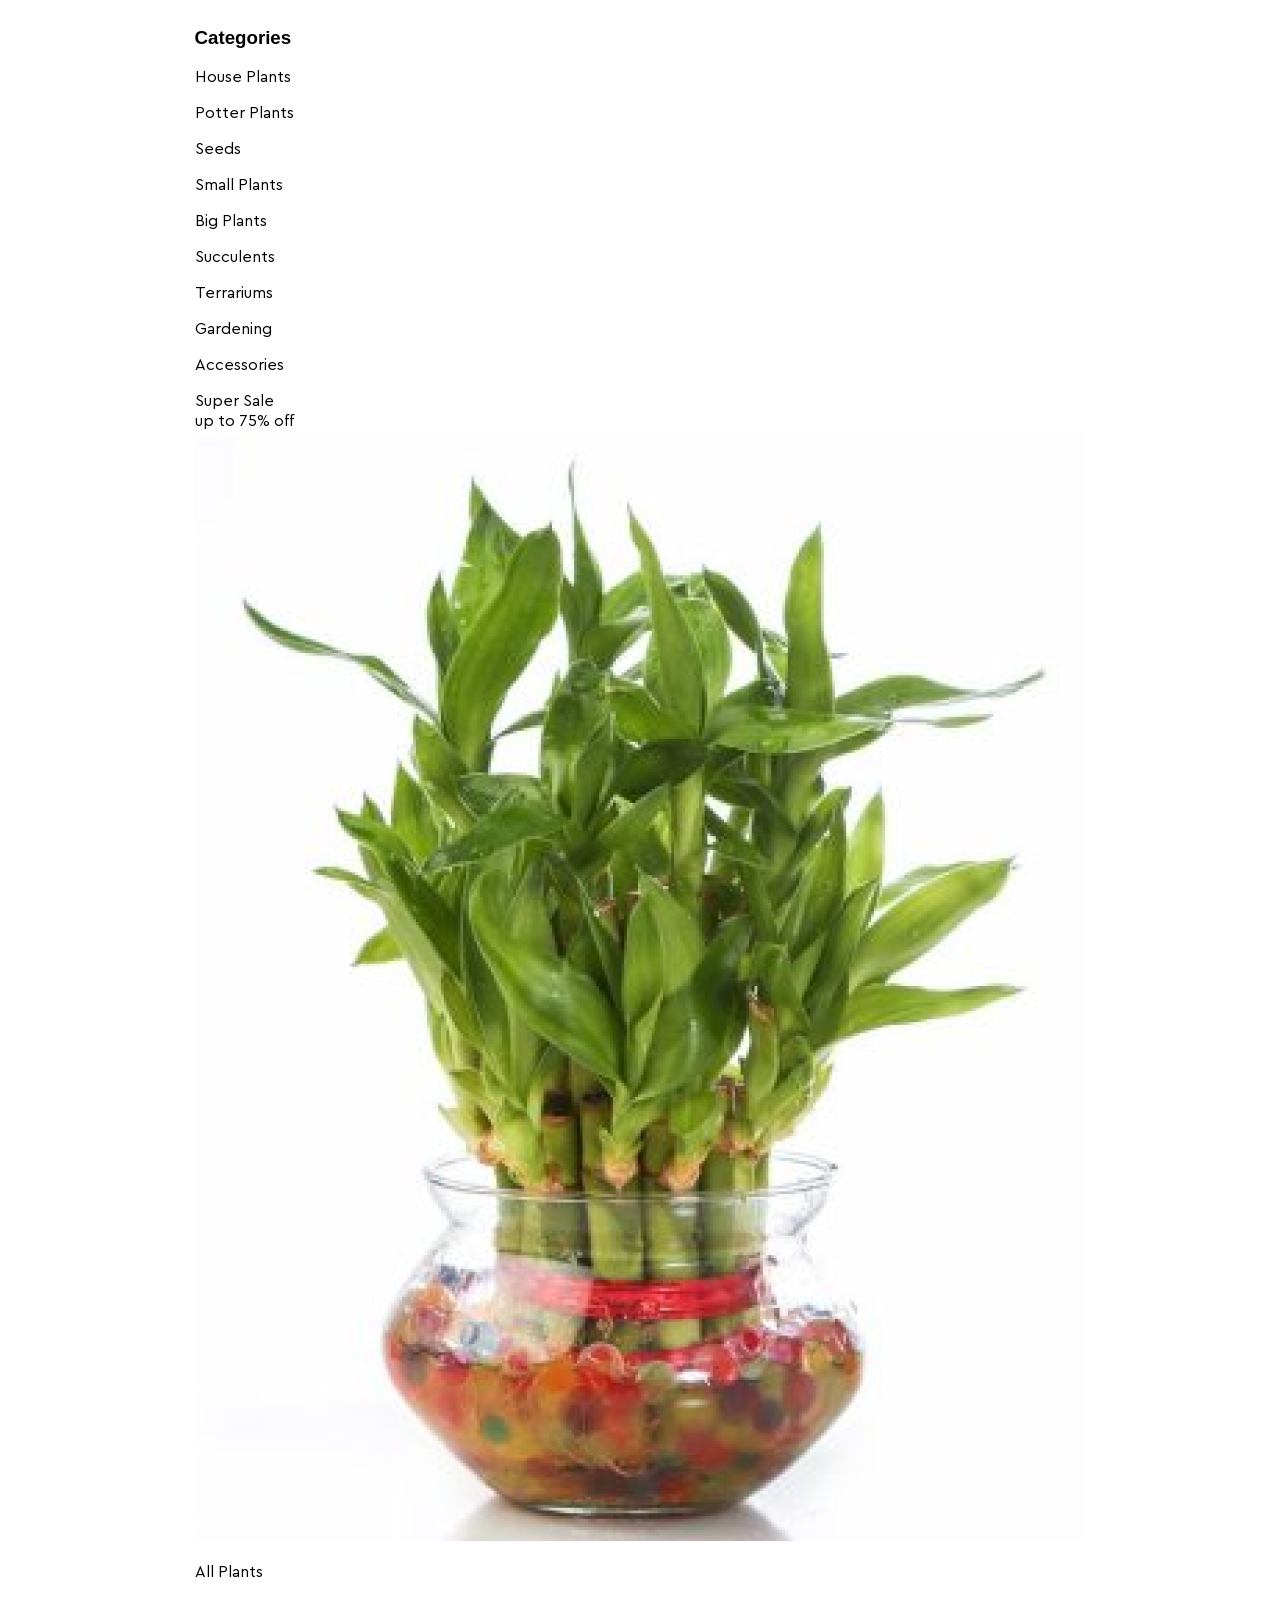
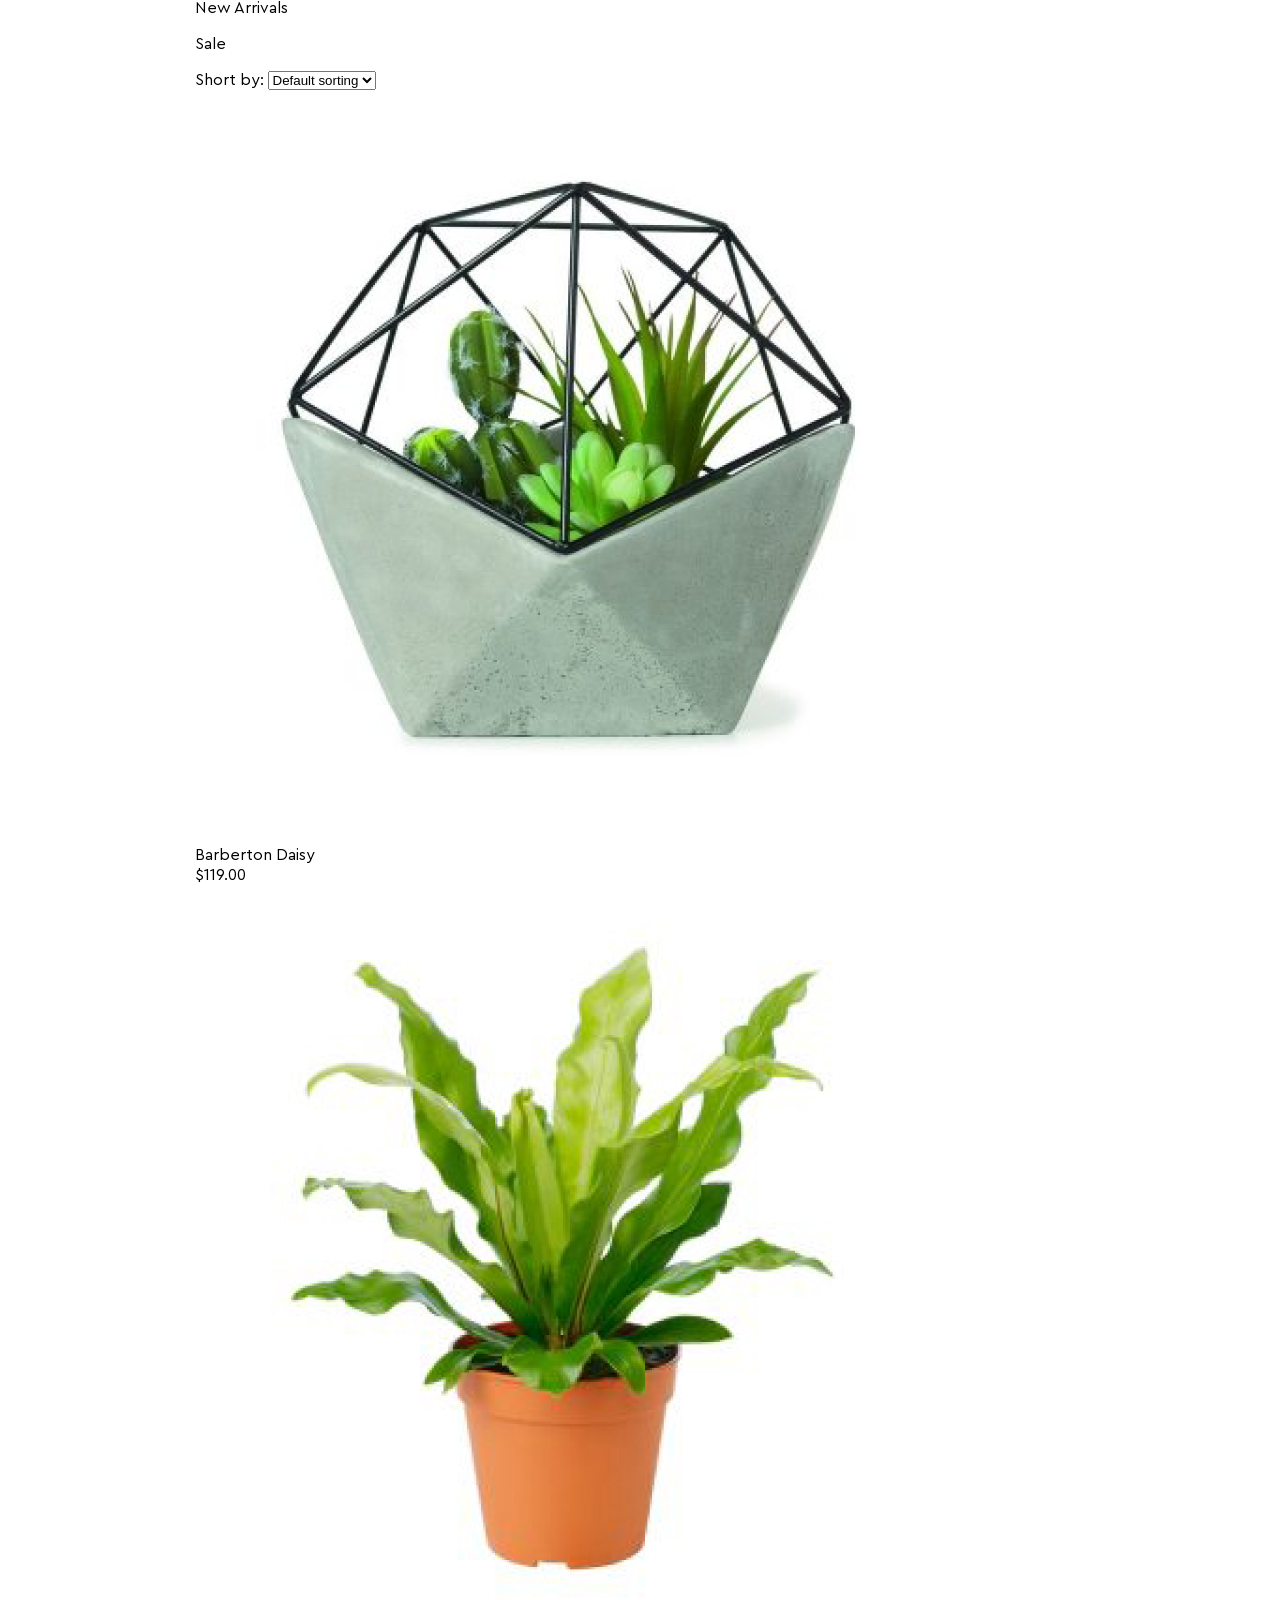
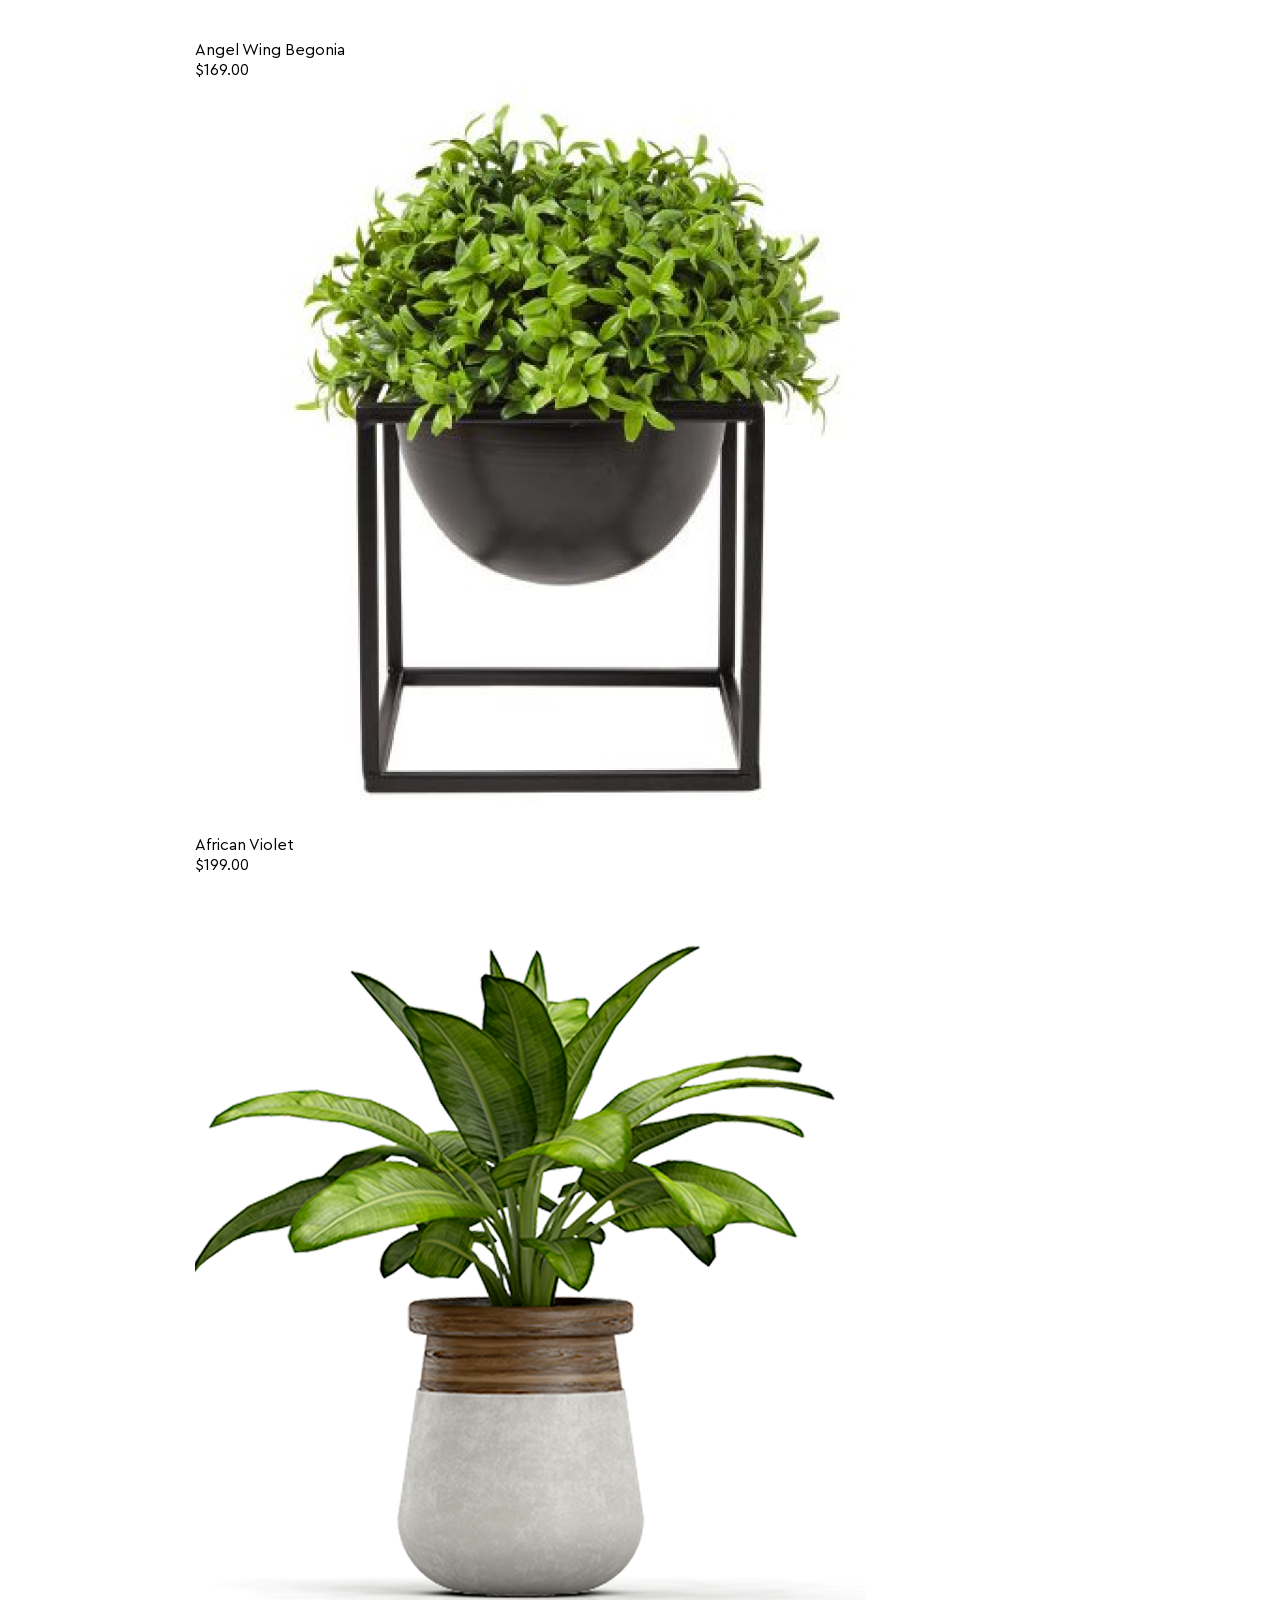
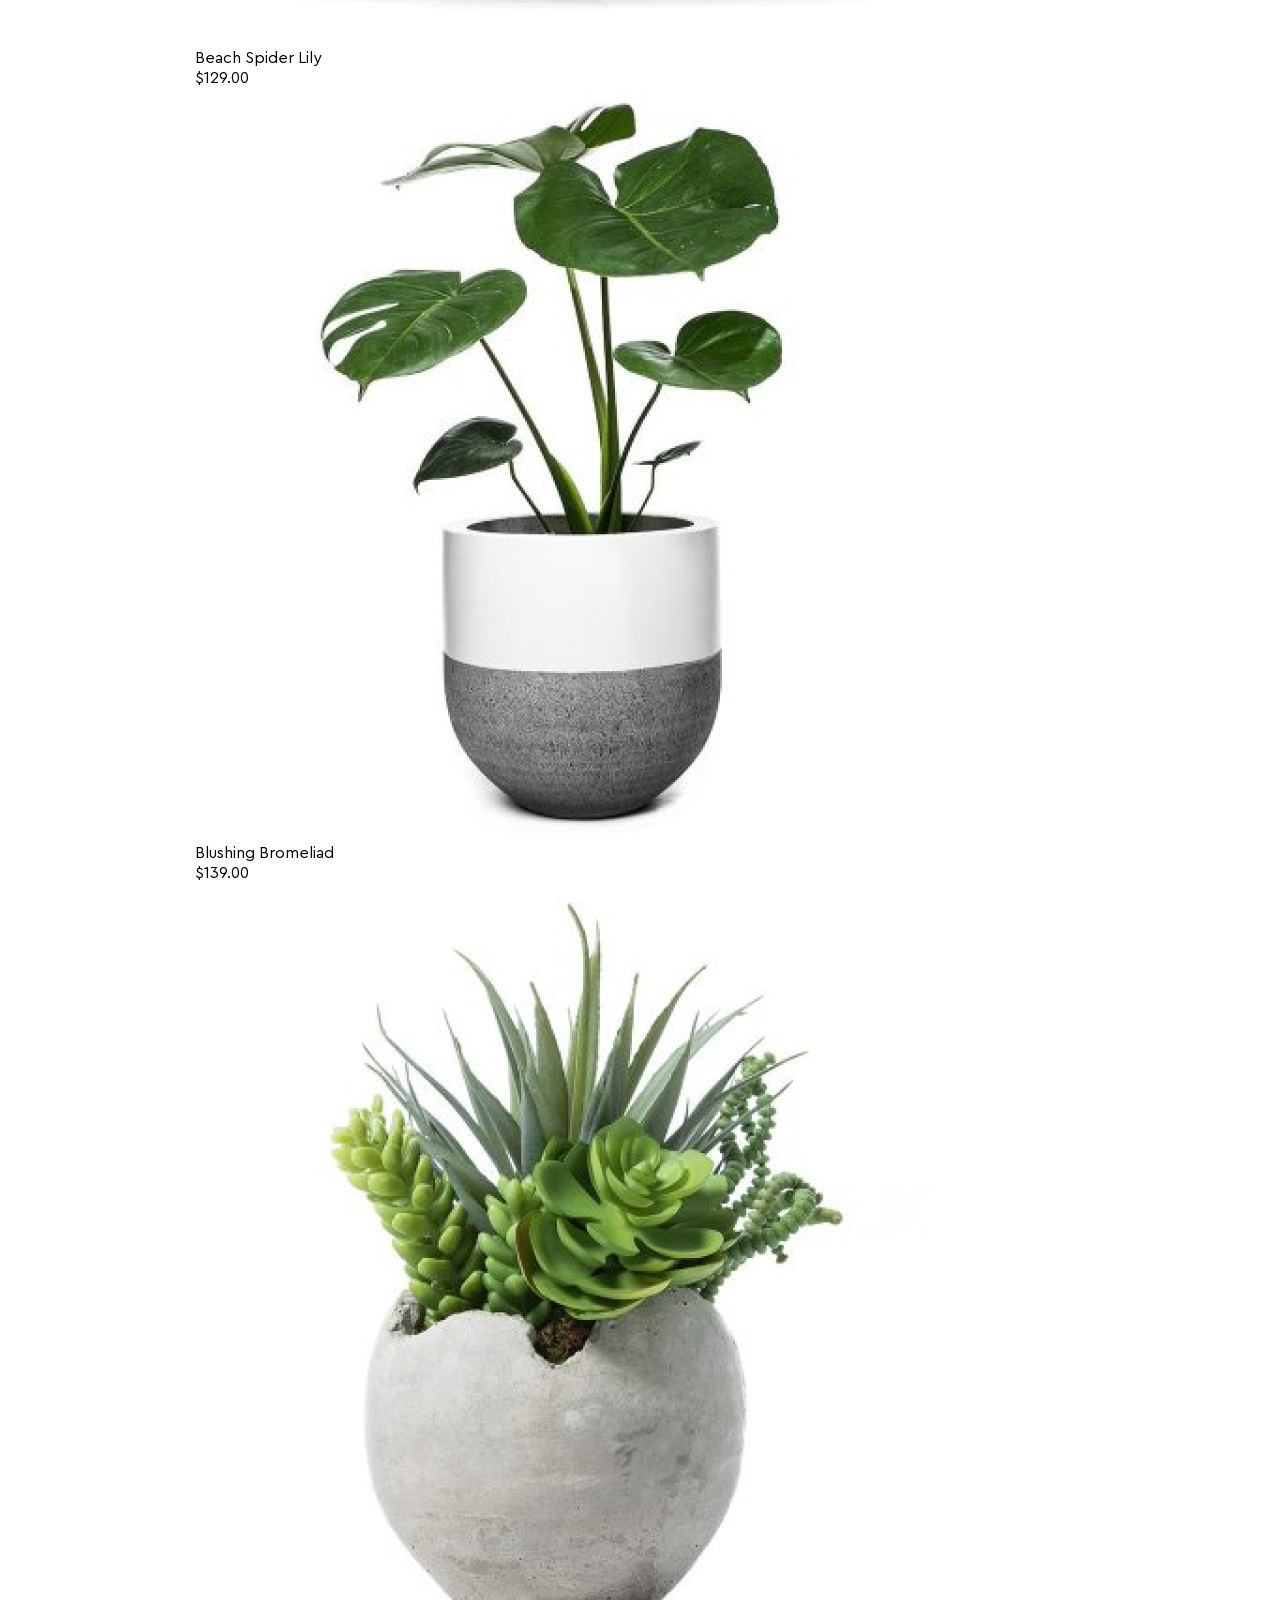
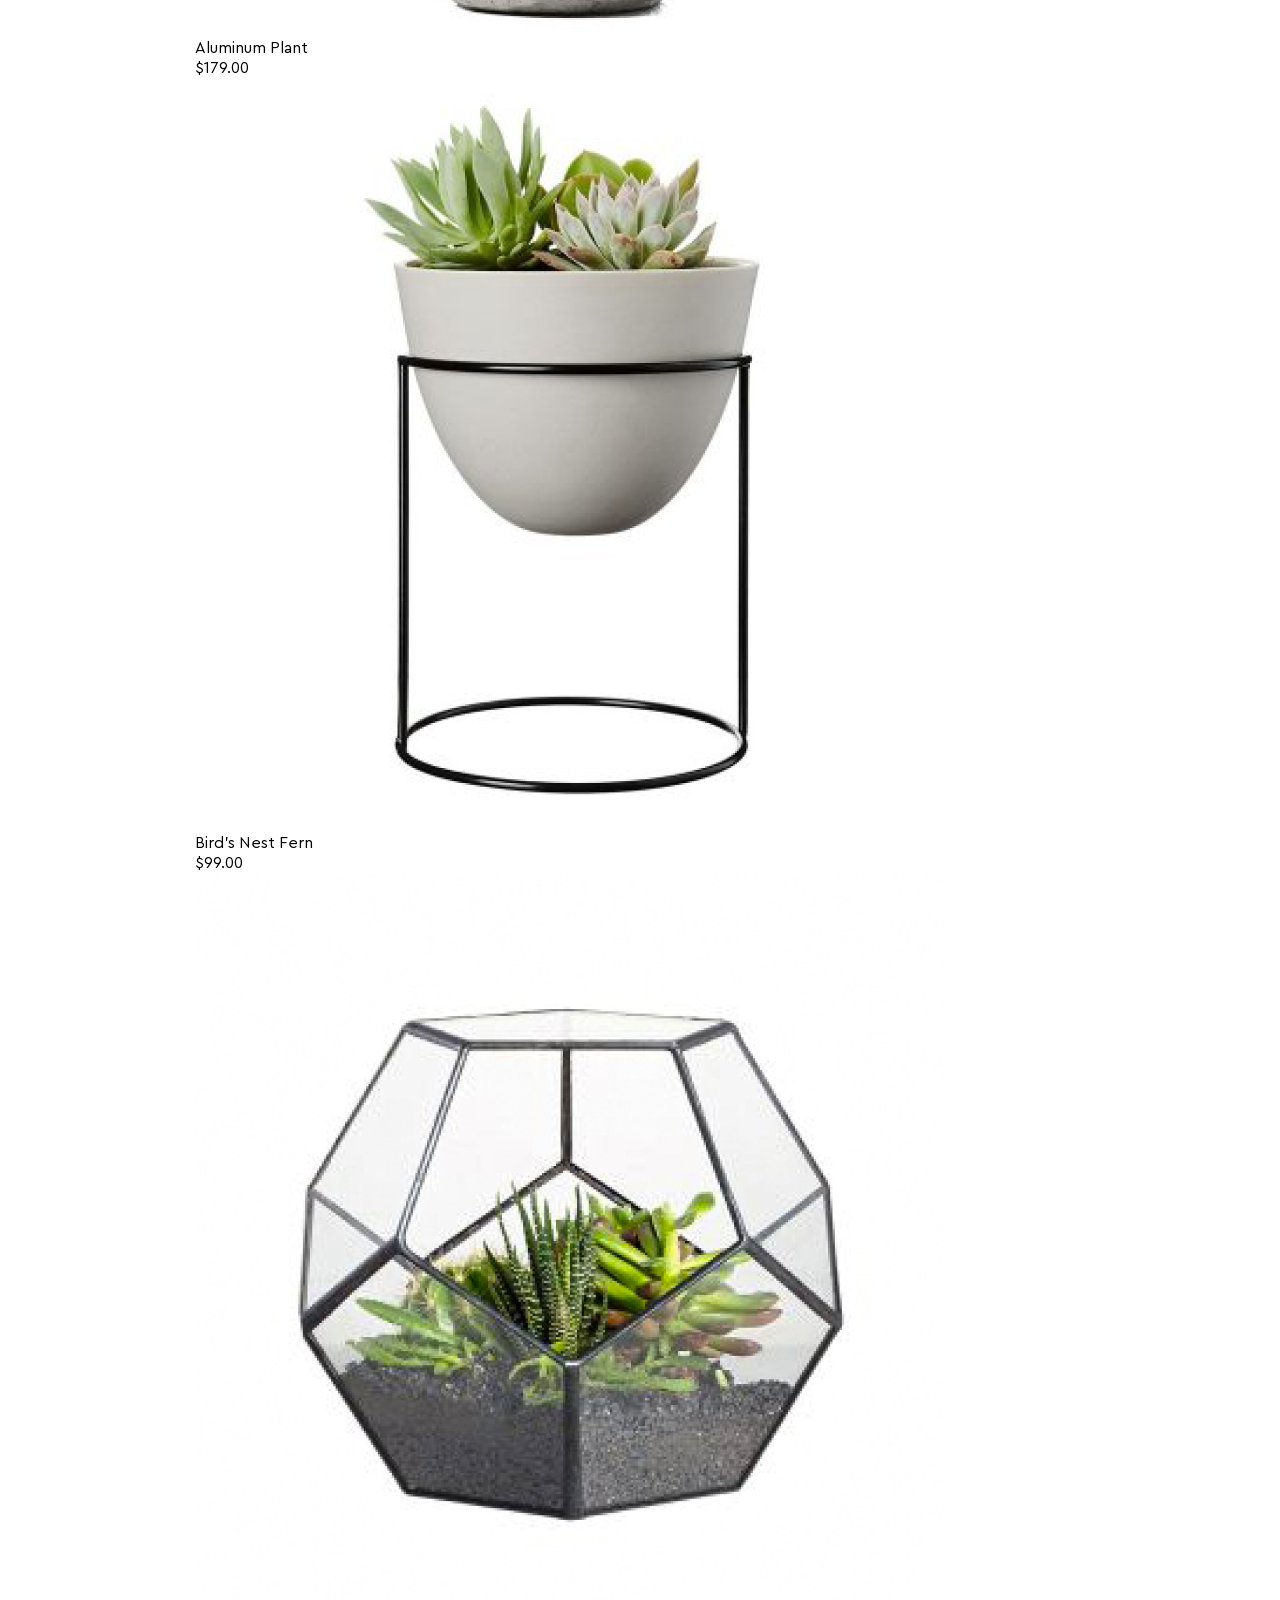
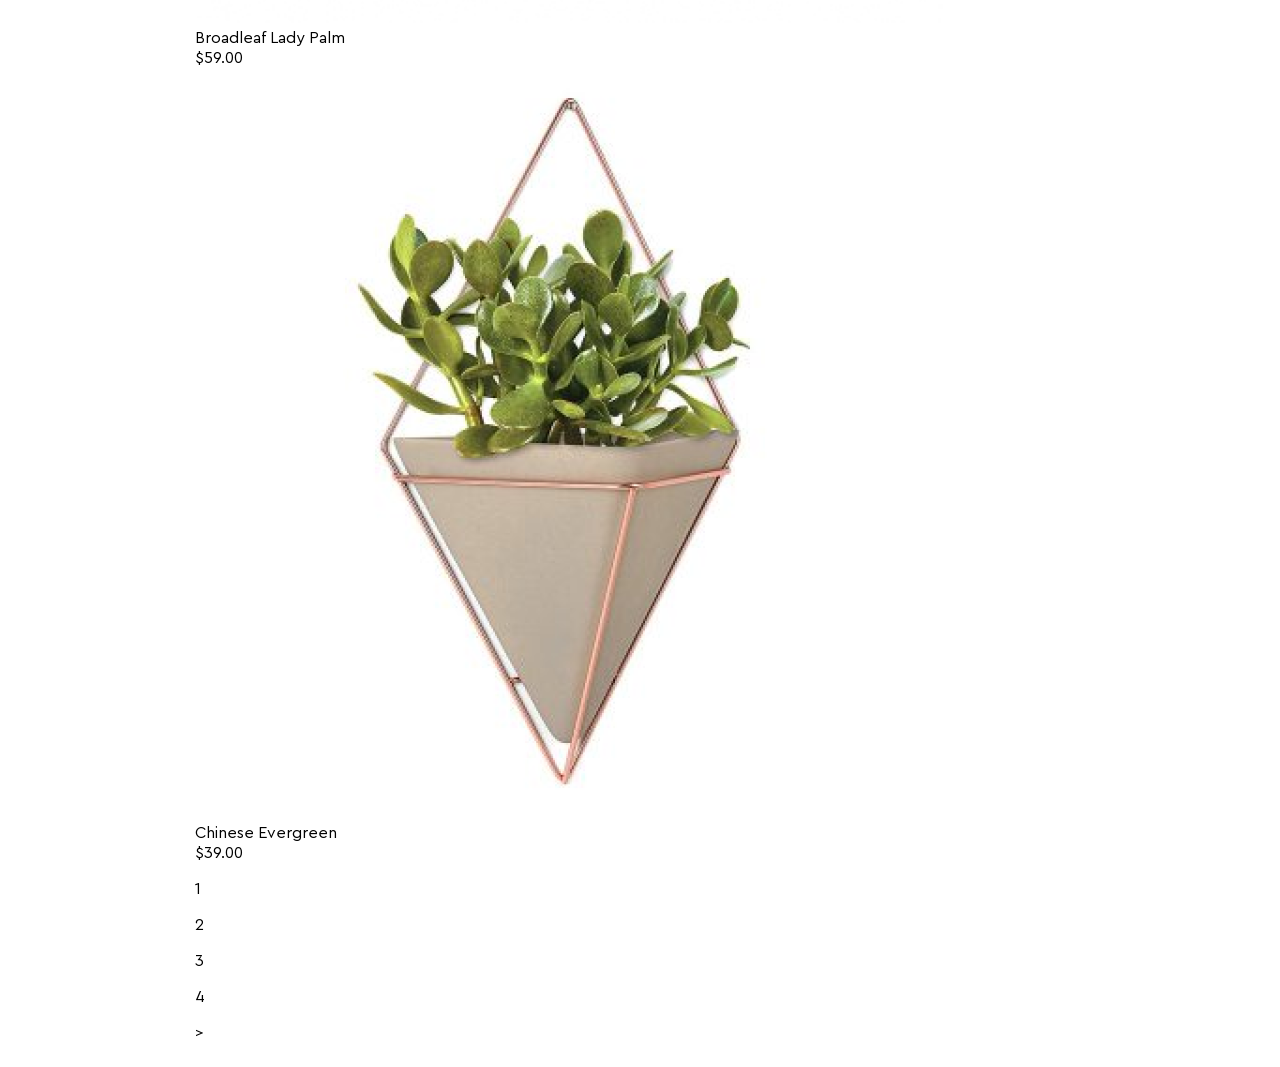
==== catalog.html @ 8e12668c "full project" ====
<!doctype html>
<html lang="en">
  <head>
    <meta charset="UTF-8" />
    <meta name="viewport" content="width=device-width, initial-scale=1.0" />
    <title>Document</title>
    <link rel="stylesheet" href="css/styles.css" />
    <link rel="stylesheet" href="css/normalize.css" />
  </head>
      <body>
        <main class="main">
          <section class="products-section">
            <div class="left-container">
              <div class="categories">
                <h3 class="categories-title">Categories</h3>
                <p class="category active">House Plants</p>
                <p class="category">Potter Plants</p>
                <p class="category">Seeds</p>
                <p class="category">Small Plants</p>
                <p class="category">Big Plants</p>
                <p class="category">Succulents</p>
                <p class="category">Terrariums</p>
                <p class="category">Gardening</p>
                <p class="category">Accessories</p>
              </div>
              <div class="sale-banner">
                <div class="sale-text">Super Sale</div>
                <div class="sale-discount">up to 75% off</div>
                <img
                  src="картинки/saleplant.png"
                  alt="Sale plant"
                  class="sale-image"
                />
              </div>
            </div>
            <div class="products-content">
              <div class="products-header">
                <div class="tabs">
                  <p class="tab active">All Plants</p>
                  <p class="tab">New Arrivals</p>
                  <p class="tab">Sale</p>
                </div>
                <div class="sorting">
                  <span> Short by: </span>
                  <select>
                    <option>Default sorting</option>
                  </select>
                </div>
              </div>
              <div class="products-list">
                <div class="product-card">
                  <div class="product-image">
                    <img
                      src="картинки/BarbertonDaisy.png"
                      alt="Barberton Daisy"
                    />
                  </div>
                  <div class="product-info">
                    <div class="product-name">Barberton Daisy</div>
                    <div class="product-price">$119.00</div>
                  </div>
                </div>
                <div class="product-card">
                  <div class="product-image">
                    <img
                      src="картинки/AngelWingBegonia.png"
                      alt="Angel Wing Begonia"
                    />
                  </div>
                  <div class="product-info">
                    <div class="product-name">Angel Wing Begonia</div>
                    <div class="product-price">$169.00</div>
                  </div>
                </div>
                <div class="product-card">
                  <div class="product-image">
                    <img
                      src="картинки/AfricanViolet.png"
                      alt="African Violet"
                    />
                  </div>
                  <div class="product-info">
                    <div class="product-name">African Violet</div>
                    <div class="product-price">$199.00</div>
                  </div>
                </div>
                <div class="product-card" style="margin-top: -60px">
                  <div class="product-image" style="margin-bottom: -30px">
                    <img
                      src="картинки/BeachSpiderLily.png"
                      alt="Beach Spider Lily"
                    />
                  </div>
                  <div class="product-info">
                    <div class="product-name">Beach Spider Lily</div>
                    <div class="product-price">$129.00</div>
                  </div>
                </div>
                <div class="product-card">
                  <div class="product-image">
                    <img
                      src="картинки/BlushingBromeliad.png"
                      alt="Blushing Bromeliad"
                    />
                  </div>
                  <div class="product-info">
                    <div class="product-name">Blushing Bromeliad</div>
                    <div class="product-price">$139.00</div>
                  </div>
                </div>
                <div class="product-card">
                  <div class="product-image">
                    <img
                      src="картинки/AluminumPlant.png"
                      alt="Aluminum Plant"
                    />
                  </div>
                  <div class="product-info">
                    <div class="product-name">Aluminum Plant</div>
                    <div class="product-price">$179.00</div>
                  </div>
                </div>
                <div class="product-card">
                  <div class="product-image">
                    <img
                      src="картинки/Bird'sNestFern.png"
                      alt="Bird's Nest Fern"
                    />
                  </div>
                  <div class="product-info">
                    <div class="product-name">Bird's Nest Fern</div>
                    <div class="product-price">$99.00</div>
                  </div>
                </div>
                <div class="product-card">
                  <div class="product-image">
                    <img
                      src="картинки/BroadleafLadyPalm.png"
                      alt="Broadleaf Lady Palm"
                    />
                  </div>
                  <div class="product-info">
                    <div class="product-name">Broadleaf Lady Palm</div>
                    <div class="product-price">$59.00</div>
                  </div>
                </div>
                <div class="product-card">
                  <div class="product-image">
                    <img
                      src="картинки/ChineseEvergreen.png"
                      alt="Chinese Evergreen"
                    />
                  </div>
                  <div class="product-info">
                    <div class="product-name">Chinese Evergreen</div>
                    <div class="product-price">$39.00</div>
                  </div>
                </div>
              </div>
              <div class="pages">
                <p class="page active">1</p>
                <p class="page">2</p>
                <p class="page">3</p>
                <p class="page">4</p>
                <p class="page next">></p>
              </div>
            </div>
          </section>
        </main>
      </body>
    </html>
  </body>
</html>
---- css/styles.css ----
@font-face {
  font-family: "Cera Pro";
  src:
    url("../Fonts/CeraPro-Regular.woff") format("woff"),
    url("../Fonts/CeraPro-Regular.eot") format("eot");
  font-weight: 400;
  font-style: normal;
}
@font-face {
  font-family: "Cera Pro";
  src:
    url("Fonts/CeraPro-Bold.woff") format("woff"),
    url("Fonts/CeraPro-Bold.eot") format("eot");
  font-weight: 700;
  font-style: normal;
}

:root {
  --primary-color: #46a358;
}

body {
  font-family: "Cera Pro", sans-serif;
}

.main {
  display: flex;
  flex-direction: column;
  justify-content: center;
  align-items: center;
}

.offers {
  display: flex;
  gap: 28px;
  margin-top: 121px;
  margin-bottom: 138px;
}

.offer {
  width: 586px;
  height: 302px;
  background-color: #fbfbfb;
  display: flex;
  align-items: center;
  padding: 0px 30px 10px 0px;
}

.offer-image img {
  display: block;
  width: 289px;
  height: 287px;
}

.offer-info {
  width: 52%;
  text-align: right;
  padding-right: 5px;
}

.offer-title {
  font-size: 18px;
  font-weight: 900;
  line-height: 24px;
  padding-bottom: 9px;
  text-transform: uppercase;
}

.offer-text {
  font-size: 14px;
  line-height: 24px;
  color: #727272;
  padding-bottom: 25px;
}

.offer-button {
  border: none;
  background-color: var(--primary-color);
  color: white;
  font-size: 14px;
  padding: 11px 28px;
  border-radius: 5px;
  cursor: pointer;
}

.blog {
  margin-bottom: 50px;
}

.blog-header {
  text-align: center;
  margin-bottom: 25px;
}

.blog-title {
  font-size: 30px;
  font-weight: 700;
  line-height: 16px;
  text-transform: uppercase;
  margin: 0 0 15px 0;
}

.blog-subtitle {
  font-size: 14px;
  line-height: 24px;
  color: #727272;
  margin: 0;
}

.blog-content {
  display: flex;
  gap: 43px;
}

.blog-card {
  width: 268px;
  height: 362px;
  background-color: #fbfbfb;
}

.blog-image {
  width: 100%;
  overflow: hidden;
}

.blog-image img {
  width: 268px;
  height: 195.17391967773438px;
  display: block;
}

.blog-info {
  padding: 9px 13px 12px 13px;
}

.blog-info-text-container {
  display: flex;
  flex-direction: column;
  gap: 4px;
  padding-bottom: 12px;
}

.blog-date {
  font-size: 14px;
  color: var(--primary-color);
  line-height: 16px;
  font-weight: 500;
  margin: 0px 0px 0px 0px;
}

.blog-card .blog-title {
  font-size: 20px;
  line-height: 26px;
  font-weight: 700px;
  text-transform: uppercase;
  text-align: left;
  margin: 0 0px 0 0px;
}

.blog-text {
  font-size: 14px;
  line-height: 22px;
  color: #727272;
  margin: 0px 0px 0px 0px;
}

.blog-link {
  font-size: 14px;
  line-height: 16px;
  font-weight: 500;
  color: #3d3d3d;
  margin: 0;
  cursor: pointer;
}
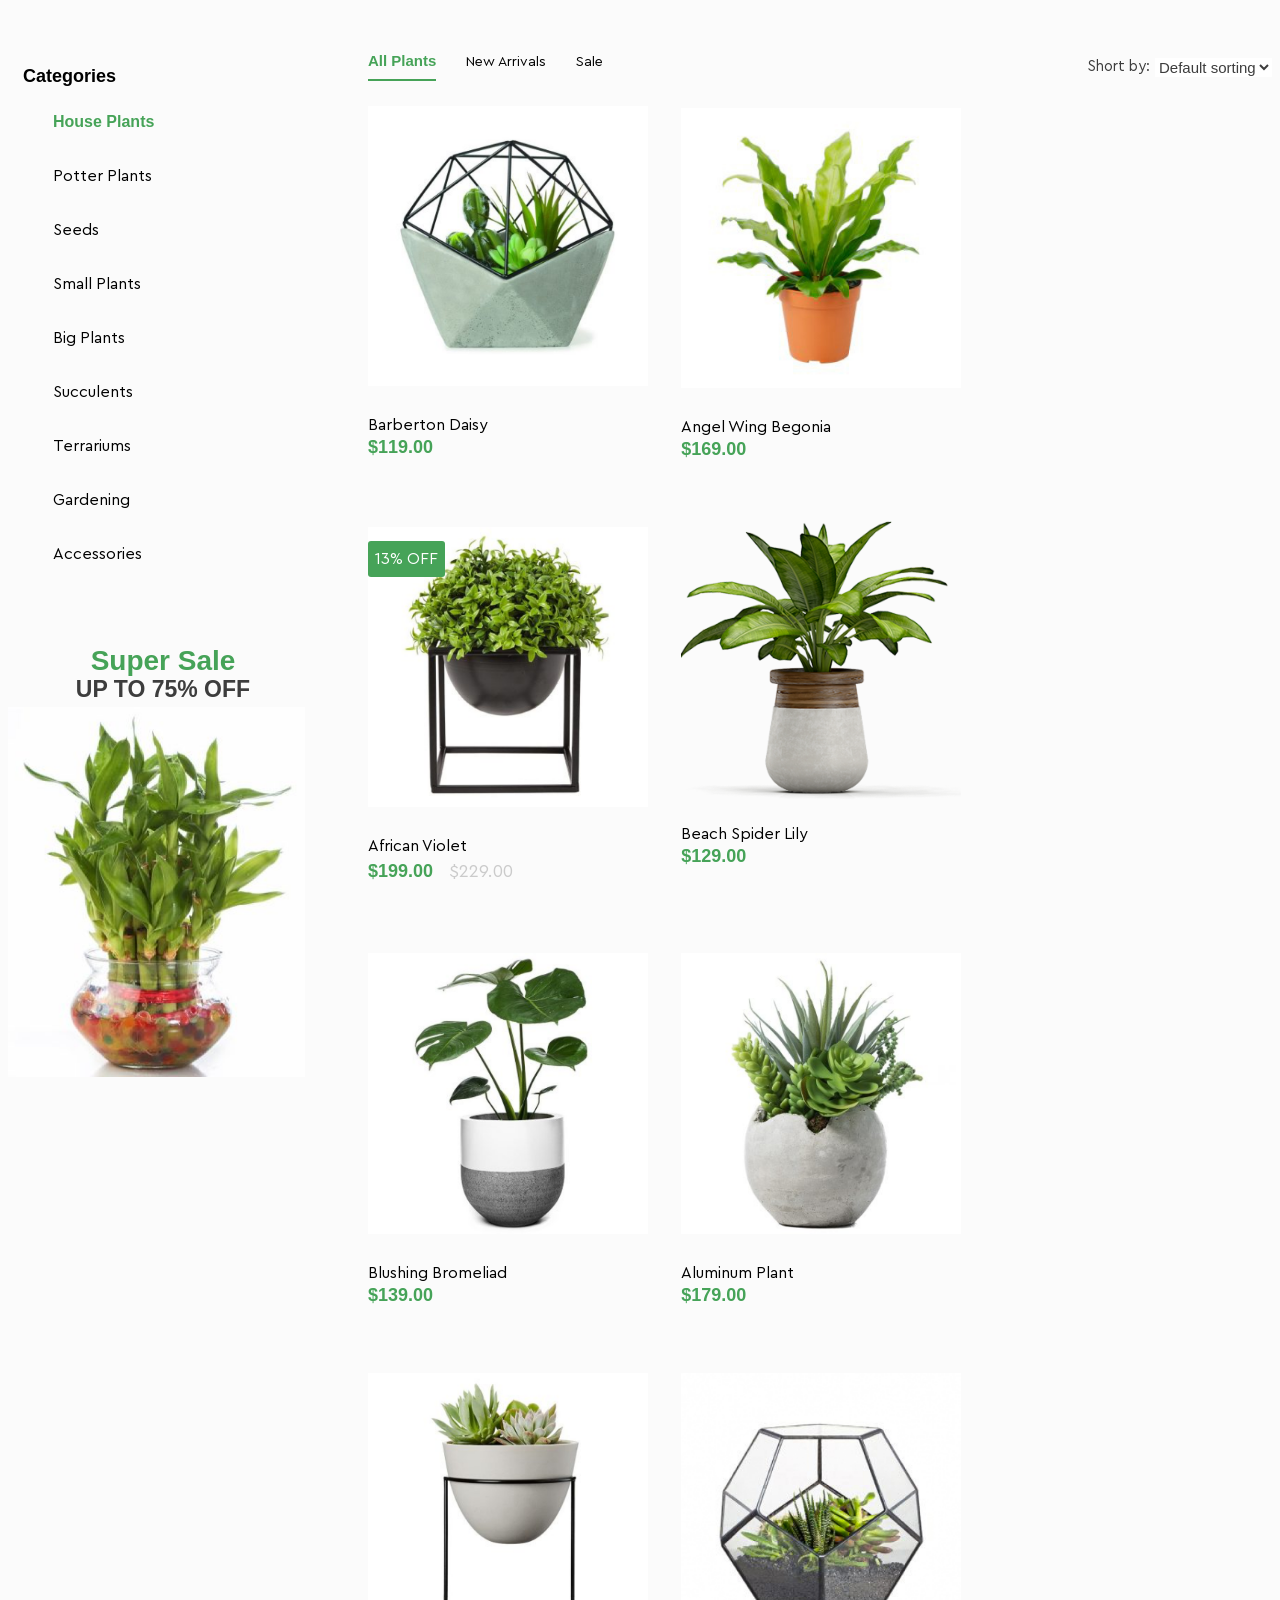
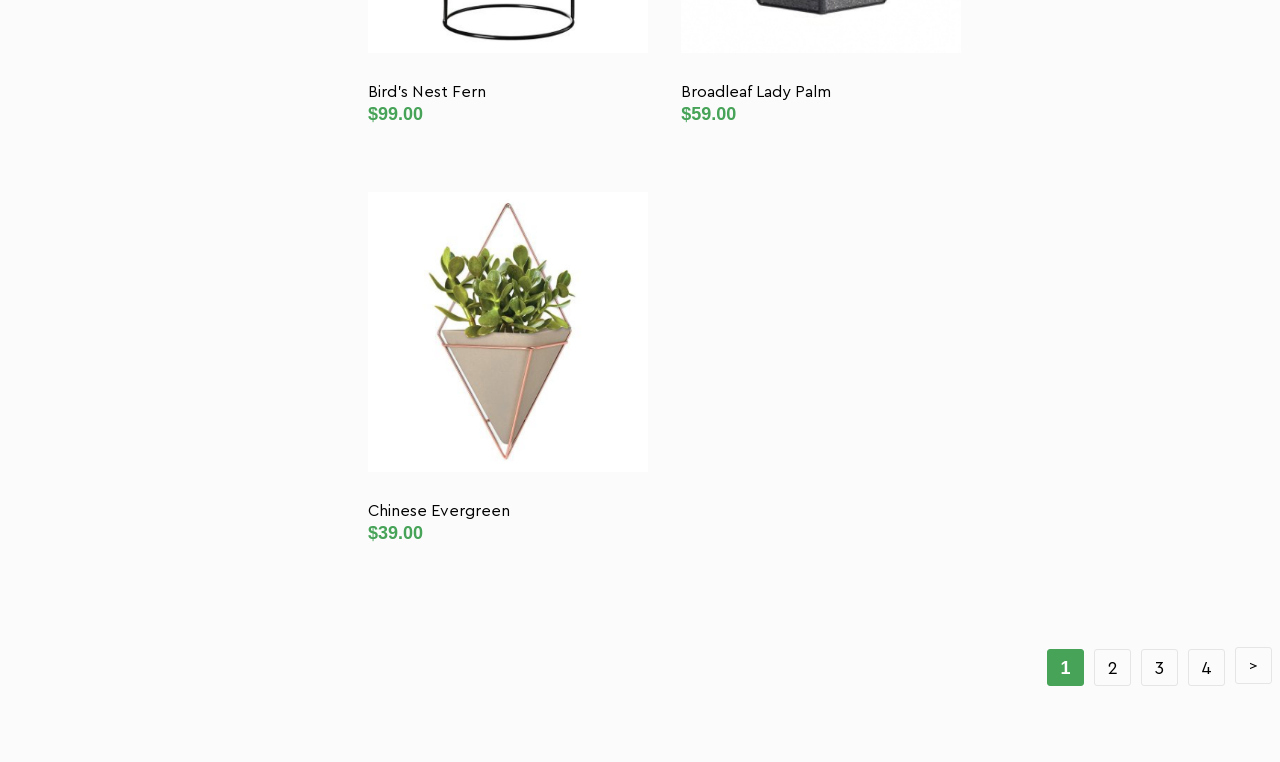
==== commit 088c779e: "full task" ====
--- a/catalog.html
+++ b/catalog.html
@@ -4,170 +4,165 @@
     <meta charset="UTF-8" />
     <meta name="viewport" content="width=device-width, initial-scale=1.0" />
     <title>Document</title>
-    <link rel="stylesheet" href="css/styles.css" />
+    <link rel="stylesheet" href="css/catalog.css" />
     <link rel="stylesheet" href="css/normalize.css" />
   </head>
-      <body>
-        <main class="main">
-          <section class="products-section">
-            <div class="left-container">
-              <div class="categories">
-                <h3 class="categories-title">Categories</h3>
-                <p class="category active">House Plants</p>
-                <p class="category">Potter Plants</p>
-                <p class="category">Seeds</p>
-                <p class="category">Small Plants</p>
-                <p class="category">Big Plants</p>
-                <p class="category">Succulents</p>
-                <p class="category">Terrariums</p>
-                <p class="category">Gardening</p>
-                <p class="category">Accessories</p>
+  <body>
+    <main class="main">
+      <section class="products-section">
+        <div class="left-container">
+          <div class="categories">
+            <h3 class="categories-title">Categories</h3>
+            <p class="category active">House Plants</p>
+            <p class="category">Potter Plants</p>
+            <p class="category">Seeds</p>
+            <p class="category">Small Plants</p>
+            <p class="category">Big Plants</p>
+            <p class="category">Succulents</p>
+            <p class="category">Terrariums</p>
+            <p class="category">Gardening</p>
+            <p class="category">Accessories</p>
+          </div>
+          <div class="sale-banner">
+            <div class="sale-text">Super Sale</div>
+            <div class="sale-discount">up to 75% off</div>
+            <img
+              src="картинки/saleplant.png"
+              alt="Sale plant"
+              class="sale-image"
+            />
+          </div>
+        </div>
+        <div class="products-content">
+          <div class="products-header">
+            <div class="tabs">
+              <p class="tab active">All Plants</p>
+              <p class="tab">New Arrivals</p>
+              <p class="tab">Sale</p>
+            </div>
+            <div class="sorting">
+              <span> Short by: </span>
+              <select>
+                <option>Default sorting</option>
+              </select>
+            </div>
+          </div>
+          <div class="products-list">
+            <div class="product-card">
+              <div class="product-image">
+                <img src="картинки/BarbertonDaisy.png" alt="Barberton Daisy" />
               </div>
-              <div class="sale-banner">
-                <div class="sale-text">Super Sale</div>
-                <div class="sale-discount">up to 75% off</div>
+              <div class="product-info">
+                <div class="product-name">Barberton Daisy</div>
+                <div class="product-price">$119.00</div>
+              </div>
+            </div>
+            <div class="product-card border-green active-items-container">
+              <div class="product-image">
                 <img
-                  src="картинки/saleplant.png"
-                  alt="Sale plant"
-                  class="sale-image"
+                  src="картинки/AngelWingBegonia.png"
+                  alt="Angel Wing Begonia"
+                />
+                <div class="active-items-row">
+                  <img class="cart" src="картинки/item1.png" />
+                  <img class="heart" src="картинки/item2.png" />
+                  <img class="search" src="картинки/item3.png" />
+                </div>
+              </div>
+              <div class="product-info">
+                <div class="product-name">Angel Wing Begonia</div>
+                <div class="product-price">$169.00</div>
+              </div>
+            </div>
+            <div class="product-card sale-item-container">
+              <div class="product-image">
+                <div class="sale-item">13% off</div>
+                <img src="картинки/AfricanViolet.png" alt="African Violet" />
+              </div>
+              <div class="product-info">
+                <div class="product-name">African Violet</div>
+                <div class="price-container">
+                  <div class="product-price">$199.00</div>
+                  <div class="old-price">$229.00</div>
+                </div>
+              </div>
+            </div>
+            <div class="product-card" style="margin-top: -60px">
+              <div class="product-image" style="margin-bottom: -30px">
+                <img
+                  src="картинки/BeachSpiderLily.png"
+                  alt="Beach Spider Lily"
                 />
               </div>
-            </div>
-            <div class="products-content">
-              <div class="products-header">
-                <div class="tabs">
-                  <p class="tab active">All Plants</p>
-                  <p class="tab">New Arrivals</p>
-                  <p class="tab">Sale</p>
-                </div>
-                <div class="sorting">
-                  <span> Short by: </span>
-                  <select>
-                    <option>Default sorting</option>
-                  </select>
-                </div>
-              </div>
-              <div class="products-list">
-                <div class="product-card">
-                  <div class="product-image">
-                    <img
-                      src="картинки/BarbertonDaisy.png"
-                      alt="Barberton Daisy"
-                    />
-                  </div>
-                  <div class="product-info">
-                    <div class="product-name">Barberton Daisy</div>
-                    <div class="product-price">$119.00</div>
-                  </div>
-                </div>
-                <div class="product-card">
-                  <div class="product-image">
-                    <img
-                      src="картинки/AngelWingBegonia.png"
-                      alt="Angel Wing Begonia"
-                    />
-                  </div>
-                  <div class="product-info">
-                    <div class="product-name">Angel Wing Begonia</div>
-                    <div class="product-price">$169.00</div>
-                  </div>
-                </div>
-                <div class="product-card">
-                  <div class="product-image">
-                    <img
-                      src="картинки/AfricanViolet.png"
-                      alt="African Violet"
-                    />
-                  </div>
-                  <div class="product-info">
-                    <div class="product-name">African Violet</div>
-                    <div class="product-price">$199.00</div>
-                  </div>
-                </div>
-                <div class="product-card" style="margin-top: -60px">
-                  <div class="product-image" style="margin-bottom: -30px">
-                    <img
-                      src="картинки/BeachSpiderLily.png"
-                      alt="Beach Spider Lily"
-                    />
-                  </div>
-                  <div class="product-info">
-                    <div class="product-name">Beach Spider Lily</div>
-                    <div class="product-price">$129.00</div>
-                  </div>
-                </div>
-                <div class="product-card">
-                  <div class="product-image">
-                    <img
-                      src="картинки/BlushingBromeliad.png"
-                      alt="Blushing Bromeliad"
-                    />
-                  </div>
-                  <div class="product-info">
-                    <div class="product-name">Blushing Bromeliad</div>
-                    <div class="product-price">$139.00</div>
-                  </div>
-                </div>
-                <div class="product-card">
-                  <div class="product-image">
-                    <img
-                      src="картинки/AluminumPlant.png"
-                      alt="Aluminum Plant"
-                    />
-                  </div>
-                  <div class="product-info">
-                    <div class="product-name">Aluminum Plant</div>
-                    <div class="product-price">$179.00</div>
-                  </div>
-                </div>
-                <div class="product-card">
-                  <div class="product-image">
-                    <img
-                      src="картинки/Bird'sNestFern.png"
-                      alt="Bird's Nest Fern"
-                    />
-                  </div>
-                  <div class="product-info">
-                    <div class="product-name">Bird's Nest Fern</div>
-                    <div class="product-price">$99.00</div>
-                  </div>
-                </div>
-                <div class="product-card">
-                  <div class="product-image">
-                    <img
-                      src="картинки/BroadleafLadyPalm.png"
-                      alt="Broadleaf Lady Palm"
-                    />
-                  </div>
-                  <div class="product-info">
-                    <div class="product-name">Broadleaf Lady Palm</div>
-                    <div class="product-price">$59.00</div>
-                  </div>
-                </div>
-                <div class="product-card">
-                  <div class="product-image">
-                    <img
-                      src="картинки/ChineseEvergreen.png"
-                      alt="Chinese Evergreen"
-                    />
-                  </div>
-                  <div class="product-info">
-                    <div class="product-name">Chinese Evergreen</div>
-                    <div class="product-price">$39.00</div>
-                  </div>
-                </div>
-              </div>
-              <div class="pages">
-                <p class="page active">1</p>
-                <p class="page">2</p>
-                <p class="page">3</p>
-                <p class="page">4</p>
-                <p class="page next">></p>
+              <div class="product-info">
+                <div class="product-name">Beach Spider Lily</div>
+                <div class="product-price">$129.00</div>
               </div>
             </div>
-          </section>
-        </main>
-      </body>
-    </html>
+            <div class="product-card">
+              <div class="product-image">
+                <img
+                  src="картинки/BlushingBromeliad.png"
+                  alt="Blushing Bromeliad"
+                />
+              </div>
+              <div class="product-info">
+                <div class="product-name">Blushing Bromeliad</div>
+                <div class="product-price">$139.00</div>
+              </div>
+            </div>
+            <div class="product-card">
+              <div class="product-image">
+                <img src="картинки/AluminumPlant.png" alt="Aluminum Plant" />
+              </div>
+              <div class="product-info">
+                <div class="product-name">Aluminum Plant</div>
+                <div class="product-price">$179.00</div>
+              </div>
+            </div>
+            <div class="product-card">
+              <div class="product-image">
+                <img src="картинки/Bird'sNestFern.png" alt="Bird's Nest Fern" />
+              </div>
+              <div class="product-info">
+                <div class="product-name">Bird's Nest Fern</div>
+                <div class="product-price">$99.00</div>
+              </div>
+            </div>
+            <div class="product-card">
+              <div class="product-image">
+                <img
+                  src="картинки/BroadleafLadyPalm.png"
+                  alt="Broadleaf Lady Palm"
+                />
+              </div>
+              <div class="product-info">
+                <div class="product-name">Broadleaf Lady Palm</div>
+                <div class="product-price">$59.00</div>
+              </div>
+            </div>
+            <div class="product-card">
+              <div class="product-image">
+                <img
+                  src="картинки/ChineseEvergreen.png"
+                  alt="Chinese Evergreen"
+                />
+              </div>
+              <div class="product-info">
+                <div class="product-name">Chinese Evergreen</div>
+                <div class="product-price">$39.00</div>
+              </div>
+            </div>
+          </div>
+          <div class="pages">
+            <p class="page active">1</p>
+            <p class="page">2</p>
+            <p class="page">3</p>
+            <p class="page">4</p>
+            <p class="page next">></p>
+          </div>
+        </div>
+      </section>
+    </main>
   </body>
 </html>
--- a/css/catalog.css
+++ b/css/catalog.css
@@ -0,0 +1,280 @@
+@font-face {
+  font-family: "Cera Pro";
+  src:
+    url("../Fonts/CeraPro-Regular.woff") format("woff"),
+    url("../Fonts/CeraPro-Regular.eot") format("eot");
+  font-weight: 400;
+  font-style: normal;
+}
+@font-face {
+  font-family: "Cera Pro";
+  src:
+    url("Fonts/CeraPro-Bold.woff") format("woff"),
+    url("Fonts/CeraPro-Bold.eot") format("eot");
+  font-weight: 700;
+  font-style: normal;
+}
+
+:root {
+  --primary-color: #46a358;
+}
+
+body {
+  font-family: "Cera Pro", sans-serif;
+
+  background-color: #fbfbfb;
+}
+
+.main {
+  max-width: 1440px;
+  margin: 0 auto;
+  padding-top: 45px;
+  padding-bottom: 50px;
+}
+
+.products-section {
+  display: flex;
+  gap: 50px;
+}
+
+.left-container {
+  width: 310px;
+  height: 774px;
+}
+
+.categories {
+  background-color: #fbfbfb;
+  padding: 15px 15px 25px 15px;
+}
+
+.categories-title {
+  font-size: 18px;
+  line-height: 16px;
+  font-weight: 700;
+  margin: 0 0 18px 0;
+}
+
+.category {
+  font-size: 15x;
+  font-weight: 400;
+  line-height: 40px;
+  margin: 0 0 14px 0;
+  padding-left: 30px;
+}
+
+.category.active {
+  color: var(--primary-color);
+  font-weight: 700;
+}
+
+.sale-banner {
+  margin-top: 20px;
+  height: 300px;
+  text-align: center;
+  padding-top: 12px;
+}
+
+.sale-text {
+  font-size: 28px;
+  font-weight: 700;
+  color: var(--primary-color);
+  margin-bottom: 4px;
+}
+
+.sale-discount {
+  font-size: 23px;
+  font-weight: 700;
+  line-height: 16px;
+  text-transform: uppercase;
+  color: #3d3d3d;
+}
+
+.sale-image {
+  height: 370px;
+  margin-top: 10px;
+  display: block;
+}
+
+.products-content {
+  flex: 1;
+  min-width: 0;
+}
+
+.products-header {
+  display: flex;
+  justify-content: space-between;
+  align-items: center;
+  margin-bottom: 25px;
+}
+
+.tabs {
+  display: flex;
+  gap: 30px;
+}
+
+.tab {
+  font-size: 14px;
+  margin: 0;
+  padding-bottom: 8px;
+  border-bottom: 2px solid transparent;
+}
+
+.tab.active {
+  color: var(--primary-color);
+  font-weight: 700;
+  font-size: 15px;
+  line-height: 16px;
+  border-bottom-color: var(--primary-color);
+}
+
+.sorting {
+  display: flex;
+  align-items: center;
+  color: #3d3d3d;
+  gap: 5px;
+  font-size: 15px;
+  line-height: 16px;
+}
+
+.sorting select {
+  border: none;
+  background-color: white;
+  color: #3d3d3d;
+  font-size: 15px;
+  outline: none;
+  cursor: pointer;
+}
+
+.products-list {
+  display: flex;
+  flex-wrap: wrap;
+  gap: 70px 33px;
+}
+
+.product-card {
+  width: 31%;
+}
+
+.product-image > img {
+  width: 100%;
+  height: 100%;
+  display: flex;
+  justify-content: center;
+}
+
+.product-info {
+  margin-top: 31px;
+}
+
+.product-name {
+  font-size: 16px;
+  line-height: 16px;
+  font-weight: 400;
+  margin: 12px 0 6px 0;
+}
+
+.product-price {
+  font-size: 18px;
+  line-height: 16px;
+  font-weight: 700;
+  color: var(--primary-color);
+  margin: 0;
+}
+
+.pages {
+  display: flex;
+  justify-content: flex-end;
+  gap: 10px;
+  margin-top: 90px;
+}
+
+.page {
+  width: 35px;
+  height: 35px;
+  border: 1px solid #e5e5e5;
+  display: flex;
+  justify-content: center;
+  align-items: center;
+  border-radius: 3px;
+  font-size: 18px;
+  line-height: 18px;
+  font-weight: 300;
+}
+
+.page.active {
+  background-color: var(--primary-color);
+  color: white;
+  border-color: var(--primary-color);
+  font-size: 18px;
+  line-height: 16px;
+  font-weight: 700;
+}
+
+.page.next {
+  font-size: 16px;
+}
+
+.sale-item {
+  text-transform: uppercase;
+  color: white;
+  background-color: var(--primary-color);
+  padding: 8px 7px;
+  font-weight: 500;
+  font-size: 16px;
+  border: 0px;
+  border-radius: 3px;
+  position: absolute;
+  z-index: 10;
+  left: 0;
+  top: 14px;
+}
+
+.product-image {
+  position: relative;
+}
+
+.active-items-row {
+  display: flex;
+  justify-content: center;
+  gap: 27px;
+  position: absolute;
+  bottom: 7px;
+  left: 0;
+  right: 0;
+  opacity: 0;
+}
+
+.cart,
+.heart,
+.search {
+  width: 20px;
+  height: 20px;
+}
+
+.border-green {
+  border-top: 2px solid transparent;
+}
+
+.border-green:hover {
+  border-top-color: var(--primary-color);
+}
+
+.active-items-container:hover .active-items-row {
+  opacity: 1;
+}
+
+.old-price {
+  font-size: 18px;
+  color: #cbcbcb;
+  font-weight: 400;
+}
+
+.price-container {
+  display: flex;
+  gap: 16px;
+  align-items: baseline;
+}
+
+.sale-item-container {
+  position: relative;
+}
